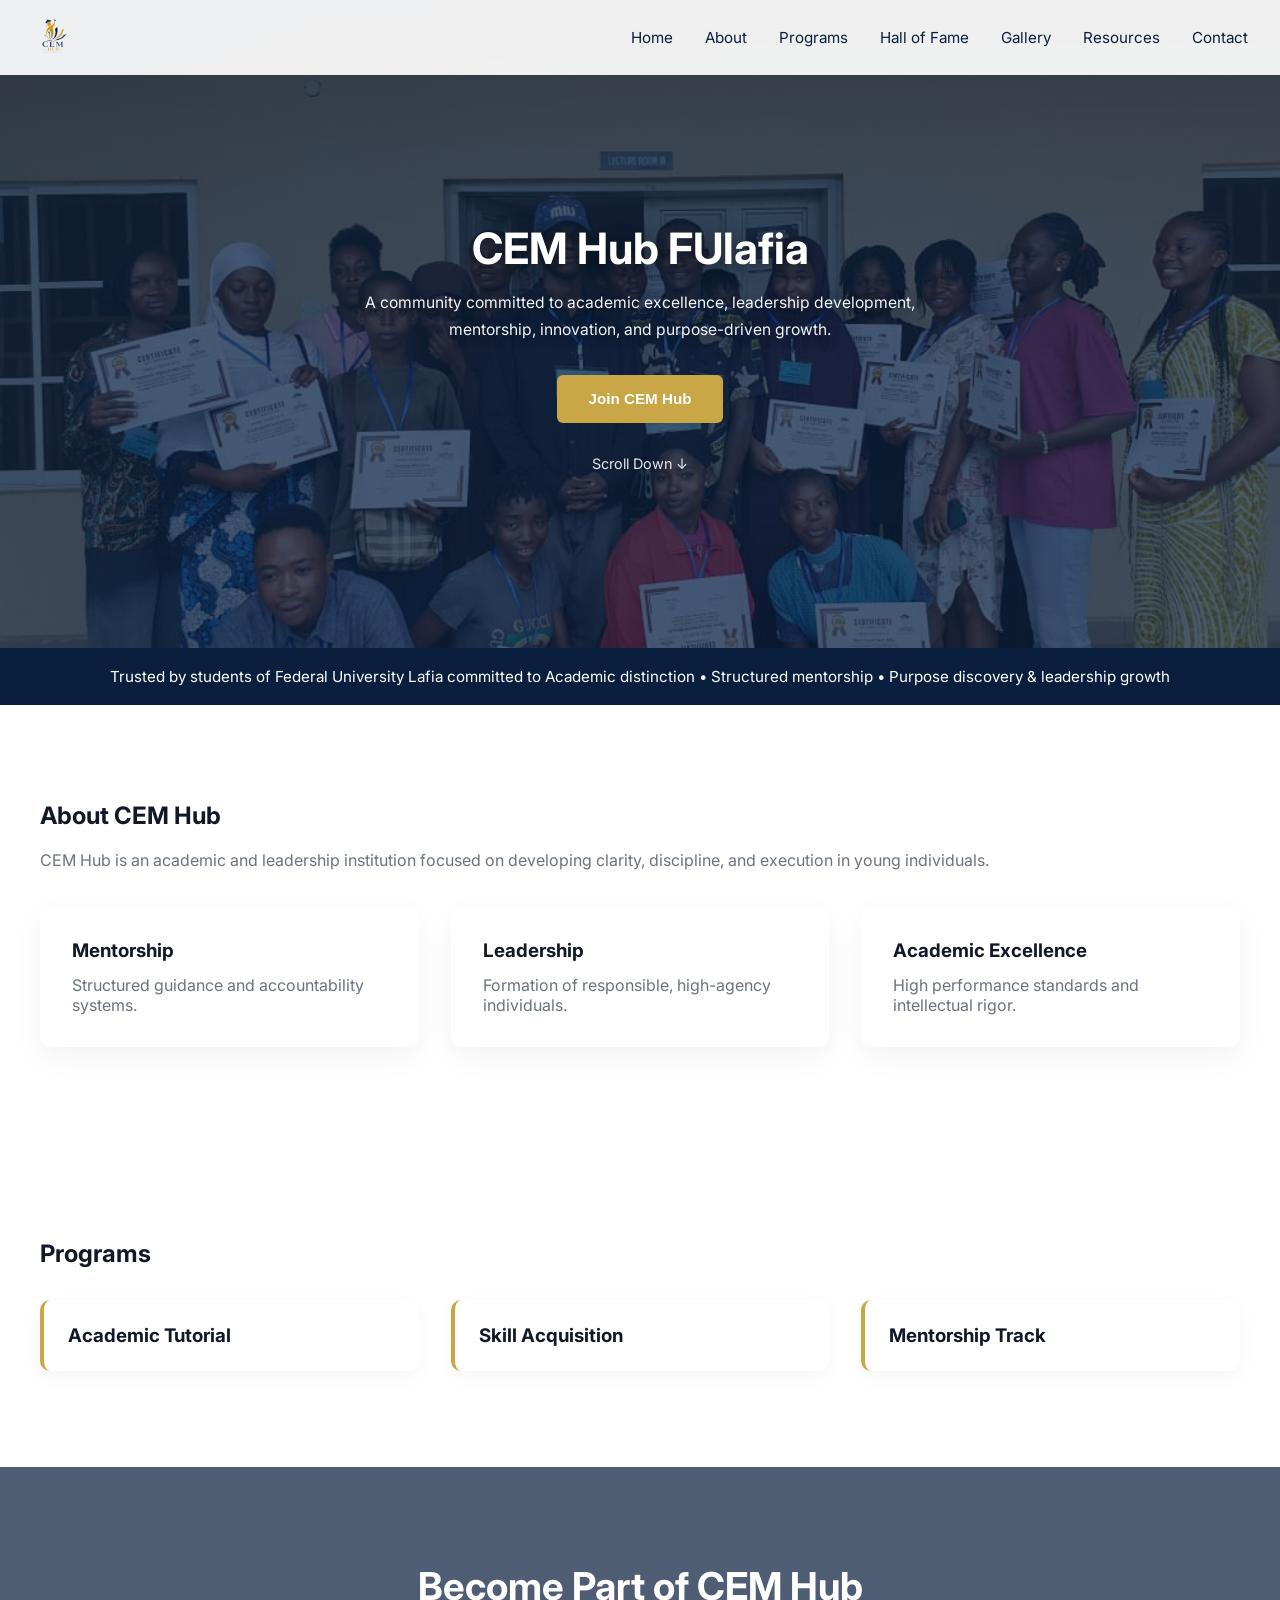
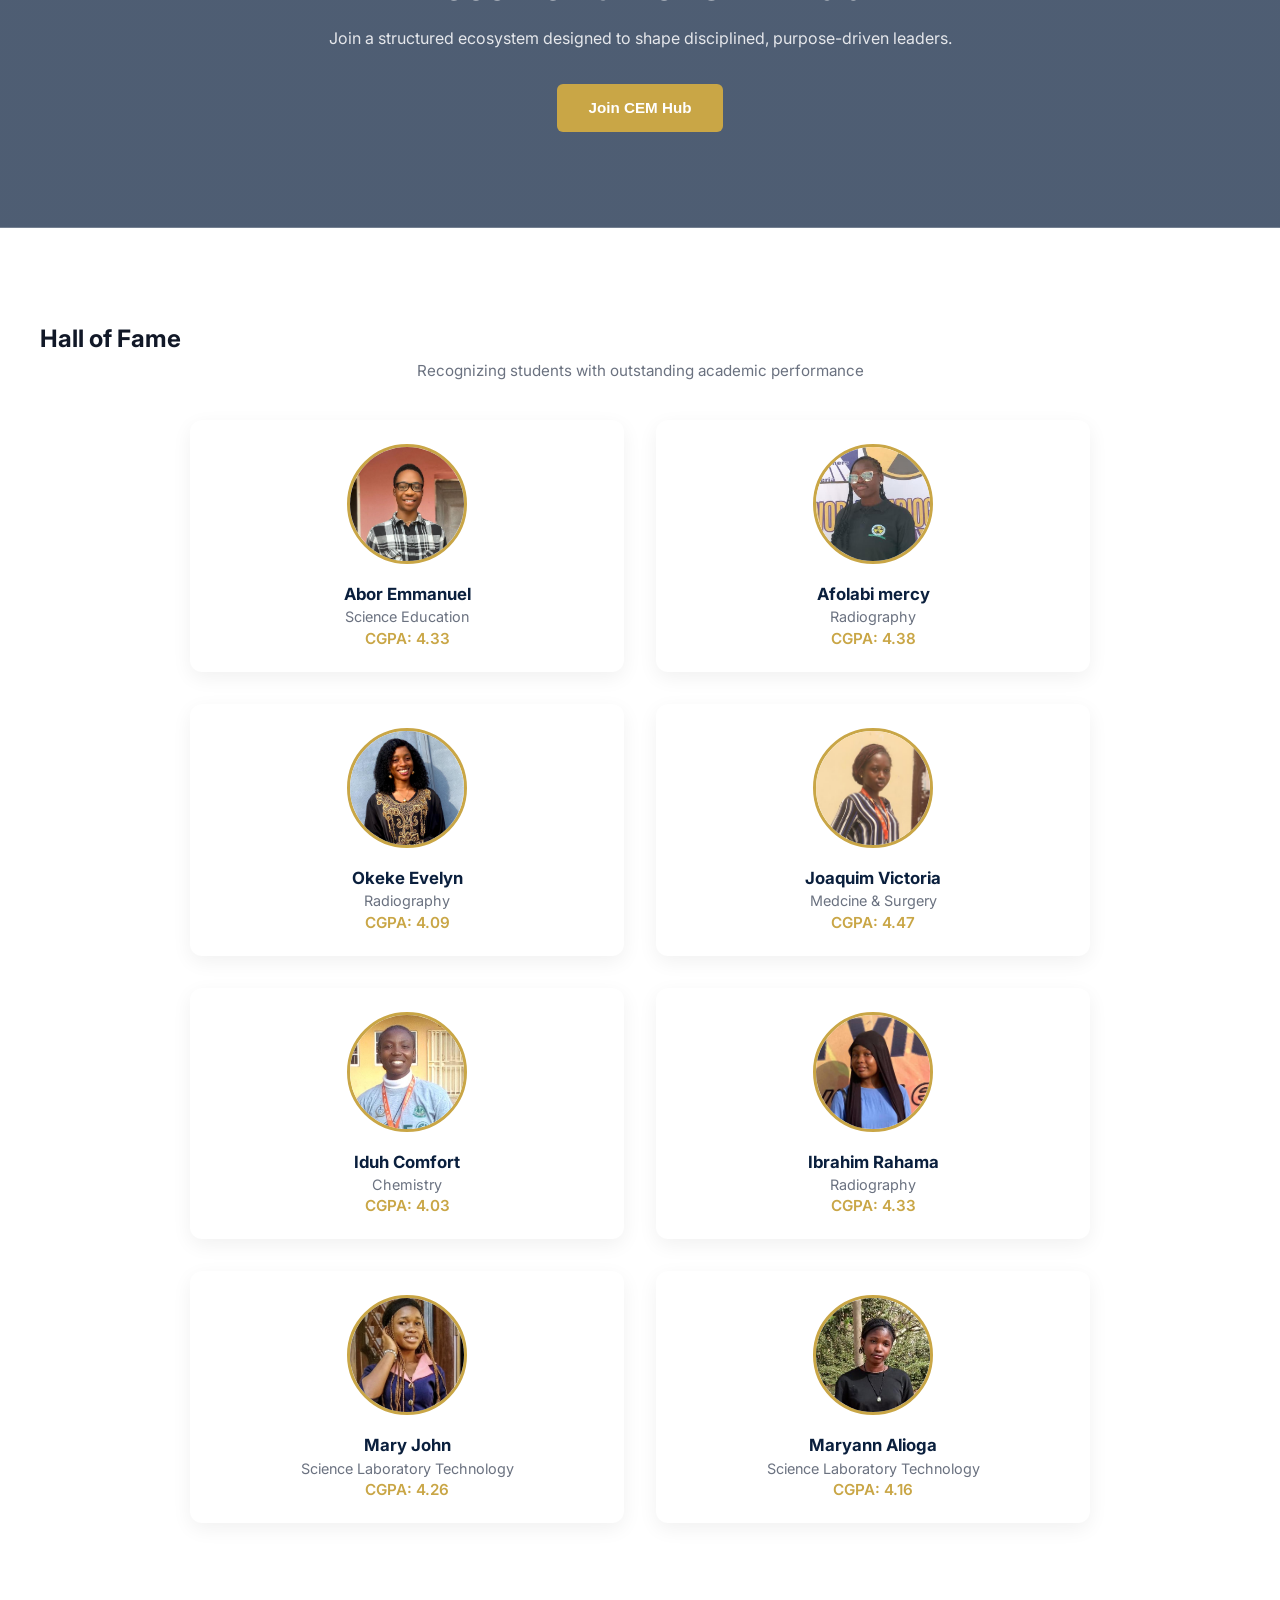
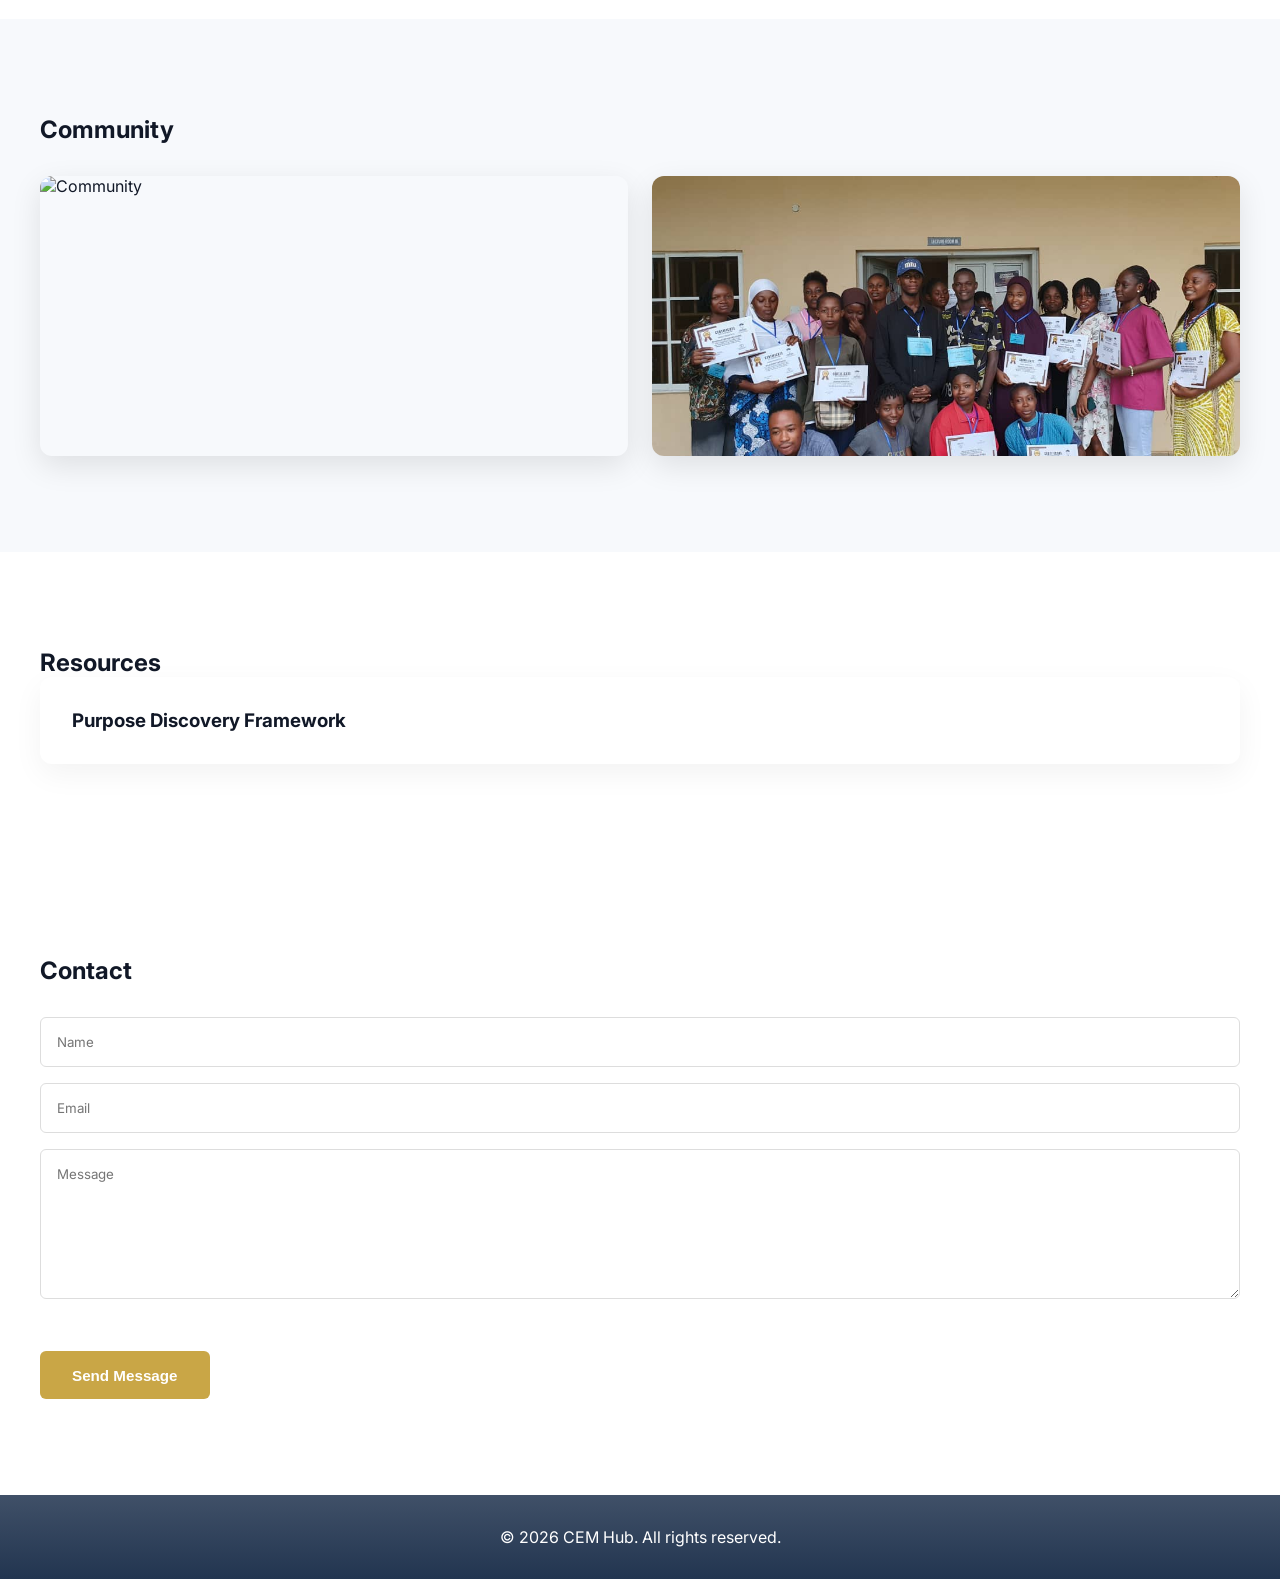
==== index.html @ 508ea8c3 "Update index.html" ====
<!DOCTYPE html>
<html lang="en">
<head>
<meta charset="UTF-8" />
<meta name="viewport" content="width=device-width, initial-scale=1.0" />

<title>CEM Hub - Academic & Leadership Development in Lafia</title>

<meta name="description" content="CEM Hub develops purpose-driven leaders through mentorship, leadership training, and academic excellence in Lafia, Nigeria."/>
<link rel="icon" href="/favicon.ico" sizes="any">
<link rel="icon" href="/favicon-16x16.png" type="image/png" sizes="16x16">
<link rel="icon" href="/favicon-32x32.png" type="image/png" sizes="32x32">
<link rel="apple-touch-icon" href="/apple-touch-icon.png" sizes="180x180">
<link rel="icon" href="/android-chrome-192x192.png" type="image/png" sizes="192x192">
<link rel="icon" href="/android-chrome-512x512.png" type="image/png" sizes="512x512">
<link rel="manifest" href="/site.webmanifest">

<link rel="preconnect" href="https://fonts.googleapis.com" />
<link rel="preconnect" href="https://fonts.gstatic.com" crossorigin />
<link href="https://fonts.googleapis.com/css2?family=Inter:wght@300;400;500;600;700&display=swap" rel="stylesheet"/>

<style>
:root{
  --primary:#0a1f3d;
  --accent:#c9a646;
  --bg:#f7f9fc;
  --text:#111827;
  --muted:#6b7280;
}
*{margin:0;padding:0;box-sizing:border-box;}
html{scroll-behavior:smooth;}
body{font-family:'Inter',sans-serif;color:var(--text);background:white;overflow-x:hidden;}
section{padding:6rem 2rem;}
.container{max-width:1200px;margin:auto;}
header{position:fixed;top:0;width:100%;z-index:4000;display:flex;justify-content:space-between;align-items:center;padding:1rem 2rem;background:rgba(255,255,255,0.92);backdrop-filter:blur(10px);border-bottom:1px solid #eee;}
.logo img{height:42px;width:auto;display:block;}
nav ul{display:flex;gap:2rem;list-style:none;}
nav a{text-decoration:none;color:var(--primary);font-size:0.95rem;transition:0.3s;}
nav a:hover{color:var(--accent);}
.hamburger{display:none;flex-direction:column;cursor:pointer;z-index:5000;}
.hamburger span{width:24px;height:3px;background:var(--primary);margin:4px 0;border-radius:10px;}
.mobile-menu{position:fixed;top:0;right:-100%;width:70%;height:100vh;background:white;padding:6rem 2rem 2rem;display:flex;flex-direction:column;gap:1rem;z-index:3000;transition:right .3s ease;}
.mobile-menu.active{right:0;}
.mobile-menu a{text-decoration:none;color:var(--primary);font-size:1.05rem;font-weight:500;padding:0.8rem 0;border-bottom:1px solid #eee;transition:0.3s;}
.mobile-menu a:hover{color:var(--accent);padding-left:6px;}
.hero{min-height:72vh;display:flex;align-items:center;justify-content:center;text-align:center;position:relative;color:white;padding:7rem 2rem 4rem;background:linear-gradient(rgba(10,31,61,0.72),rgba(10,31,61,0.72)),url('IMG-20250731-WA0247.jpg');background-size:cover;background-position:center;}
.hero-content{max-width:760px;}
.hero h1{font-size:2.7rem;line-height:1.15;margin-bottom:1rem;text-shadow:0 4px 20px rgba(0,0,0,0.6);}
.hero p{color:#f1f5f9;max-width:560px;margin:auto;line-height:1.7;font-size:0.98rem;text-shadow:0 2px 12px rgba(0,0,0,0.5);}
.scroll-indicator{margin-top:2rem;font-size:0.9rem;color:#e5e7eb;animation:float 1.8s infinite;}
@keyframes float{0%{transform:translateY(0)}50%{transform:translateY(6px)}100%{transform:translateY(0)}}
.btn{margin-top:2rem;padding:0.95rem 2rem;border:none;border-radius:6px;background:var(--accent);color:white;cursor:pointer;font-size:0.95rem;font-weight:600;transition:0.3s;}
.btn:hover{transform:translateY(-2px);box-shadow:0 10px 20px rgba(0,0,0,0.2);}
.trust{background:#0a1f3d;color:white;padding:1.2rem;text-align:center;font-size:0.95rem;}
.grid{display:grid;gap:2rem;}
.grid-3{grid-template-columns:repeat(auto-fit,minmax(250px,1fr));}
.card{background:white;padding:2rem;border-radius:12px;box-shadow:0 10px 30px rgba(0,0,0,0.05);transition:0.3s;}
.card:hover{transform:translateY(-6px);}
.program{border-left:4px solid var(--accent);padding:1.5rem;background:white;border-radius:10px;box-shadow:0 6px 20px rgba(0,0,0,0.04);transition:0.3s;}
.program:hover{transform:translateY(-5px);}
.cta{background:linear-gradient(rgba(10,31,61,0.72),rgba(10,31,61,0.72)),url('https://images.unsplash.com/photo-1522202176988-66273c2fd55f?q=80&w=1600&auto=format&fit=crop');background-size:cover;background-position:center;color:white;text-align:center;}
.cta h2{font-size:2.4rem;margin-bottom:1rem;}
.cta p{max-width:700px;margin:auto;color:#e5e7eb;line-height:1.7;}
.hall-sub{text-align:center;color:var(--muted);margin:0.5rem 0 2.5rem;font-size:0.95rem;}
.hall-grid{display:grid;grid-template-columns:repeat(2,1fr);gap:2rem;max-width:900px;margin:0 auto;}
.hall-card{text-align:center;padding:1.5rem 1rem;background:white;border-radius:12px;box-shadow:0 6px 20px rgba(0,0,0,0.06);transition:0.3s;}
.hall-card:hover{transform:translateY(-6px);box-shadow:0 12px 30px rgba(0,0,0,0.1);}
.hall-card img{width:120px;height:120px;border-radius:50%;object-fit:cover;border:3px solid var(--accent);margin-bottom:1rem;}
.hall-card h4{font-size:1.05rem;color:var(--primary);margin-bottom:0.3rem;}
.hall-card .dept{font-size:0.9rem;color:var(--muted);margin-bottom:0.2rem;}
.hall-card .cgpa{font-size:0.95rem;font-weight:600;color:var(--accent);}
@media(max-width:600px){.hall-grid{grid-template-columns:1fr;gap:1.5rem;}.hall-card img{width:100px;height:100px;}}
.gallery{display:grid;grid-template-columns:repeat(auto-fit,minmax(300px,1fr));gap:1.5rem;}
.gallery img{width:100%;height:280px;object-fit:cover;border-radius:12px;box-shadow:0 10px 30px rgba(0,0,0,0.1);transition:0.3s;}
.gallery img:hover{transform:scale(1.03);}
.resource-card{cursor:pointer;}
.article{display:none;margin-top:1rem;color:var(--muted);line-height:1.7;}
.read-more{color:var(--accent);cursor:pointer;font-size:0.9rem;display:inline-block;margin-top:0.8rem;}
form{margin-top:2rem;}
form input,form textarea{width:100%;padding:1rem;margin-bottom:1rem;border:1px solid #ddd;border-radius:6px;font-family:'Inter',sans-serif;}
textarea{min-height:150px;resize:vertical;}
footer{background:linear-gradient(rgba(10,31,61,0.78),rgba(10,31,61,0.9)),url('https://images.unsplash.com/photo-1496307042754-b4aa456c4a2d?q=80&w=1600&auto=format&fit=crop');background-size:cover;background-position:center;color:white;text-align:center;padding:2rem;}
.fade{opacity:0;transform:translateY(40px);transition:1s;}
.fade.show{opacity:1;transform:translateY(0);}
@media(max-width:768px){nav ul{display:none;}.hamburger{display:flex;}.hero{min-height:65vh;padding:6rem 1.5rem 3rem;}.hero h1{font-size:2rem;}.hero p{font-size:0.94rem;}section{padding:5rem 1.3rem;}.cta h2{font-size:2rem;}.gallery{grid-template-columns:1fr;}}
/* MODAL */
.modal{
  display:none;
  position:fixed;
  z-index:6000;
  left:0;
  top:0;
  width:100%;
  height:100%;
  background:rgba(0,0,0,0.6);
  backdrop-filter:blur(4px);
  align-items:center;
  justify-content:center;
  padding:1rem;
}
.modal.active{display:flex;}
.modal-content{
  background:white;
  padding:2.5rem 2rem;
  border-radius:16px;
  max-width:450px;
  width:100%;
  position:relative;
}
.close{
  position:absolute;
  top:1rem;
  right:1.2rem;
  font-size:1.8rem;
  cursor:pointer;
                         }
</style>
</head>

<body>

<header>
  <div class="logo">
    <img src="BackgroundEraser_20260510_060102032.png" alt="CEM Hub Logo">
  </div>
  <nav>
    <ul>
      <li><a href="#">Home</a></li>
      <li><a href="#about">About</a></li>
      <li><a href="#programs">Programs</a></li>
      <li><a href="#hall">Hall of Fame</a></li>
      <li><a href="#gallery">Gallery</a></li>
      <li><a href="#resources">Resources</a></li>
      <li><a href="#contact">Contact</a></li>
    </ul>
  </nav>
  <div class="hamburger" onclick="toggleMenu()">
    <span></span><span></span><span></span>
  </div>
</header>

<div class="mobile-menu" id="menu">
  <a href="#">Home</a>
  <a href="#about">About</a>
  <a href="#programs">Programs</a>
  <a href="#hall">Hall of Fame</a>
  <a href="#gallery">Gallery</a>
  <a href="#resources">Resources</a>
  <a href="#contact">Contact</a>
</div>

<section class="hero">
  <div class="hero-content">
    <h1>CEM Hub FUlafia</h1>
    <p>A community committed to academic excellence, leadership development, mentorship, innovation, and purpose-driven growth.</p>
    <button class="btn" onclick="openModal()">Join CEM Hub</button>
    <div class="scroll-indicator">Scroll Down ↓</div>
  </div>
</section>

<div class="trust">
  Trusted by students of Federal University Lafia committed to Academic distinction • Structured mentorship • Purpose discovery & leadership growth 
</div>

<section id="about" class="fade">
  <div class="container">
    <h2>About CEM Hub</h2>
    <p style="margin:1rem 0;color:var(--muted);line-height:1.8;">
      CEM Hub is an academic and leadership institution focused on developing clarity, discipline, and execution in young individuals.
    </p>
    <div class="grid grid-3" style="margin-top:2rem;">
      <div class="card"><h3>Mentorship</h3><p style="margin-top:0.8rem;color:var(--muted);">Structured guidance and accountability systems.</p></div>
      <div class="card"><h3>Leadership</h3><p style="margin-top:0.8rem;color:var(--muted);">Formation of responsible, high-agency individuals.</p></div>
      <div class="card"><h3>Academic Excellence</h3><p style="margin-top:0.8rem;color:var(--muted);">High performance standards and intellectual rigor.</p></div>
    </div>
  </div>
</section>

<section id="programs" class="fade">
  <div class="container">
    <h2>Programs</h2>
    <div class="grid grid-3" style="margin-top:2rem;">
      <div class="program"><h3>Academic Tutorial</h3></div>
      <div class="program"><h3>Skill Acquisition</h3></div>
      <div class="program"><h3>Mentorship Track</h3></div>
    </div>
  </div>
</section>

<section class="cta fade">
  <div class="container">
    <h2>Become Part of CEM Hub</h2>
    <p>Join a structured ecosystem designed to shape disciplined, purpose-driven leaders.</p>
    <button class="btn" onclick="openModal()">Join CEM Hub</button>
  </div>
</section>

<section id="hall" class="fade">
  <div class="container">
    <h2>Hall of Fame</h2>
    <p class="hall-sub">Recognizing students with outstanding academic performance</p>
    <div class="hall-grid">
      <div class="hall-card"><img src="IMG-20260510-WA0007.jpg" alt="Emmanuel"><h4>Abor Emmanuel</h4><p class="dept">Science Education</p><p class="cgpa">CGPA: 4.33</p></div>
      <div class="hall-card"><img src="IMG-20260510-WA0008.jpg" alt="Mercy"><h4>Afolabi mercy</h4><p class="dept">Radiography</p><p class="cgpa">CGPA: 4.38</p></div>
      <div class="hall-card"><img src="IMG-20260501-WA0028(1).jpg" alt="Evelyn"><h4>Okeke Evelyn</h4><p class="dept">Radiography</p><p class="cgpa">CGPA: 4.09</p></div>
      <div class="hall-card"><img src="IMG-20260510-WA0006.jpg" alt="Victoria"><h4>Joaquim Victoria</h4><p class="dept">Medcine & Surgery</p><p class="cgpa">CGPA: 4.47</p></div>
      <div class="hall-card"><img src="IMG-20260510-WA0010.jpg" alt="Comfort"><h4>Iduh Comfort</h4><p class="dept">Chemistry</p><p class="cgpa">CGPA: 4.03</p></div>
      <div class="hall-card"><img src="IMG-20260510-WA0011.jpg" alt="Rahama"><h4>Ibrahim Rahama</h4><p class="dept">Radiography</p><p class="cgpa">CGPA: 4.33</p></div>
      <div class="hall-card"><img src="IMG-20260510-WA0012.jpg" alt="Mary"><h4>Mary John</h4><p class="dept">Science Laboratory Technology</p><p class="cgpa">CGPA: 4.26</p></div>
      <div class="hall-card"><img src="IMG-20260510-WA0009.jpg" alt="Maryann"><h4>Maryann Alioga</h4><p class="dept">Science Laboratory Technology</p><p class="cgpa">CGPA: 4.16</p></div>
    </div>
  </div>
</section>

<section id="gallery" class="fade" style="background:var(--bg);">
  <div class="container">
    <h2>Community</h2>
    <div class="gallery" style="margin-top:2rem;">
      <img loading="lazy" src="https://images.unsplash.com/photo-1521737604893-d14cc237f11d?q=80&w=1200&auto=format&fit=crop" alt="Community"/>
      <img loading="lazy" src="IMG-20250731-WA0247.jpg" alt="Students"/>
    </div>
  </div>
</section>

<section id="resources" class="fade">
  <div class="container">
    <h2>Resources</h2>
    <div class="card resource-card" onclick="toggleArticle(this)">
      <h3>Purpose Discovery Framework</h3>
      <div class="article">
        <p>This framework helps individuals identify their strengths, direction, and meaningful path.</p>
        <span class="read-more" onclick="expandText(event,this)">Read more</span>
      </div>
    </div>
  </div>
</section>

<section id="contact" class="fade">
  <div class="container">
    <h2>Contact</h2>
    <form action="https://formsubmit.co/victorfidelis088@gmail.com" method="POST">
      <input type="text" name="name" placeholder="Name" required/>
      <input type="email" name="email" placeholder="Email" required/>
      <textarea name="message" placeholder="Message" required></textarea>
      <button class="btn">Send Message</button>
    </form>
  </div>
</section>

<footer>
  <p>© 2026 CEM Hub. All rights reserved.</p>
</footer>
<div id="joinModal" class="modal">
  <div class="modal-content">
    <span class="close" onclick="closeModal()">&times;</span>
    
    <h3>Join CEM Hub</h3>
    <p style="color:var(--muted); font-size:0.9rem; margin-bottom:1.5rem;">
      Fill this to register. Payment comes next.
    </p>

    <form id="joinForm">
      <input type="text" name="full_name" placeholder="Full Name" required>
      <input type="email" name="email" placeholder="Email" required>
      <input type="text" name="whatsapp_no" placeholder="WhatsApp Number" required>
      <input type="text" name="department" placeholder="Department">
      <input type="text" name="level" placeholder="Level e.g. 200L">
      <button type="submit" class="btn" style="width:100%;">Submit</button>
    </form>

    <div id="successMsg" style="display:none; text-align:center; color:#10b981; font-weight:600; margin-top:1rem;">
      ✓ Registration submitted!
    </div>
  </div>
</div>
  <script src="https://cdn.jsdelivr.net/npm/@supabase/supabase-js@2"></script>
<script>
document.addEventListener('DOMContentLoaded', function(){

  // Modal functions
  function openModal(){
    document.getElementById('joinModal').classList.add('active');
  }

  function closeModal(){
    document.getElementById('joinModal').classList.remove('active');
  }

  // Make them global for onclick
  window.openModal = openModal;
  window.closeModal = closeModal;

  // Mobile menu
  function toggleMenu(){
    document.getElementById('menu').classList.toggle('active');
  }
  window.toggleMenu = toggleMenu;

  // Resources toggle
  function toggleArticle(card){
    const article = card.querySelector('.article');
    article.style.display = article.style.display === 'block'? 'none' : 'block';
  }
  window.toggleArticle = toggleArticle;

  function expandText(e,btn){
    e.stopPropagation();
    btn.previousElementSibling.innerHTML += " More insights and deeper frameworks for leadership, clarity, discipline, and execution.";
    btn.style.display='none';
  }
  window.expandText = expandText;

  // Fade animation
  const observer = new IntersectionObserver((entries)=>{
    entries.forEach((entry)=>{
      if(entry.isIntersecting){
        entry.target.classList.add('show');
      }
    });
  },{threshold:0.1});
  document.querySelectorAll('.fade').forEach((el)=>{
    observer.observe(el);
  });

  // Initialize Supabase
  const supabaseUrl = 'https://fveuxzijvutieavzdfvg.supabase.co';
  const supabaseKey = 'eyJhbGciOiJIUzI1NiIsInR5cCI6IkpXVCJ9.eyJpc3MiOiJzdXBhYmFzZSIsInJlZiI6ImZ2ZXV4emlqdnV0aWVhdnpkZnZnIiwicm9sZSI6ImFub24iLCJpYXQiOjE3Nzg0MzYyNjAsImV4cCI6MjA5NDAxMjI2MH0.Z5K9D0rv2m6AjLqzIIUOXslFqEp69b8143maIu6Y9qU';
  const supabase = window.supabase.createClient(supabaseUrl, supabaseKey);

  // Form submit
  const form = document.getElementById('joinForm');
  if(form){
    form.addEventListener('submit', async function(e){
      e.preventDefault();

      const formData = new FormData(e.target);
      const data = Object.fromEntries(formData.entries());

      const { error } = await supabase.from('Members').upsert([data], { onConflict: 'email' });

      if(error){
        alert('Error: ' + error.message);
        console.log(error);
      } else {
        document.getElementById('joinForm').style.display = 'none';
        document.getElementById('successMsg').style.display = 'block';
        setTimeout(closeModal, 2000);
      }
    });
  }

});
</script>
</body>
</html>
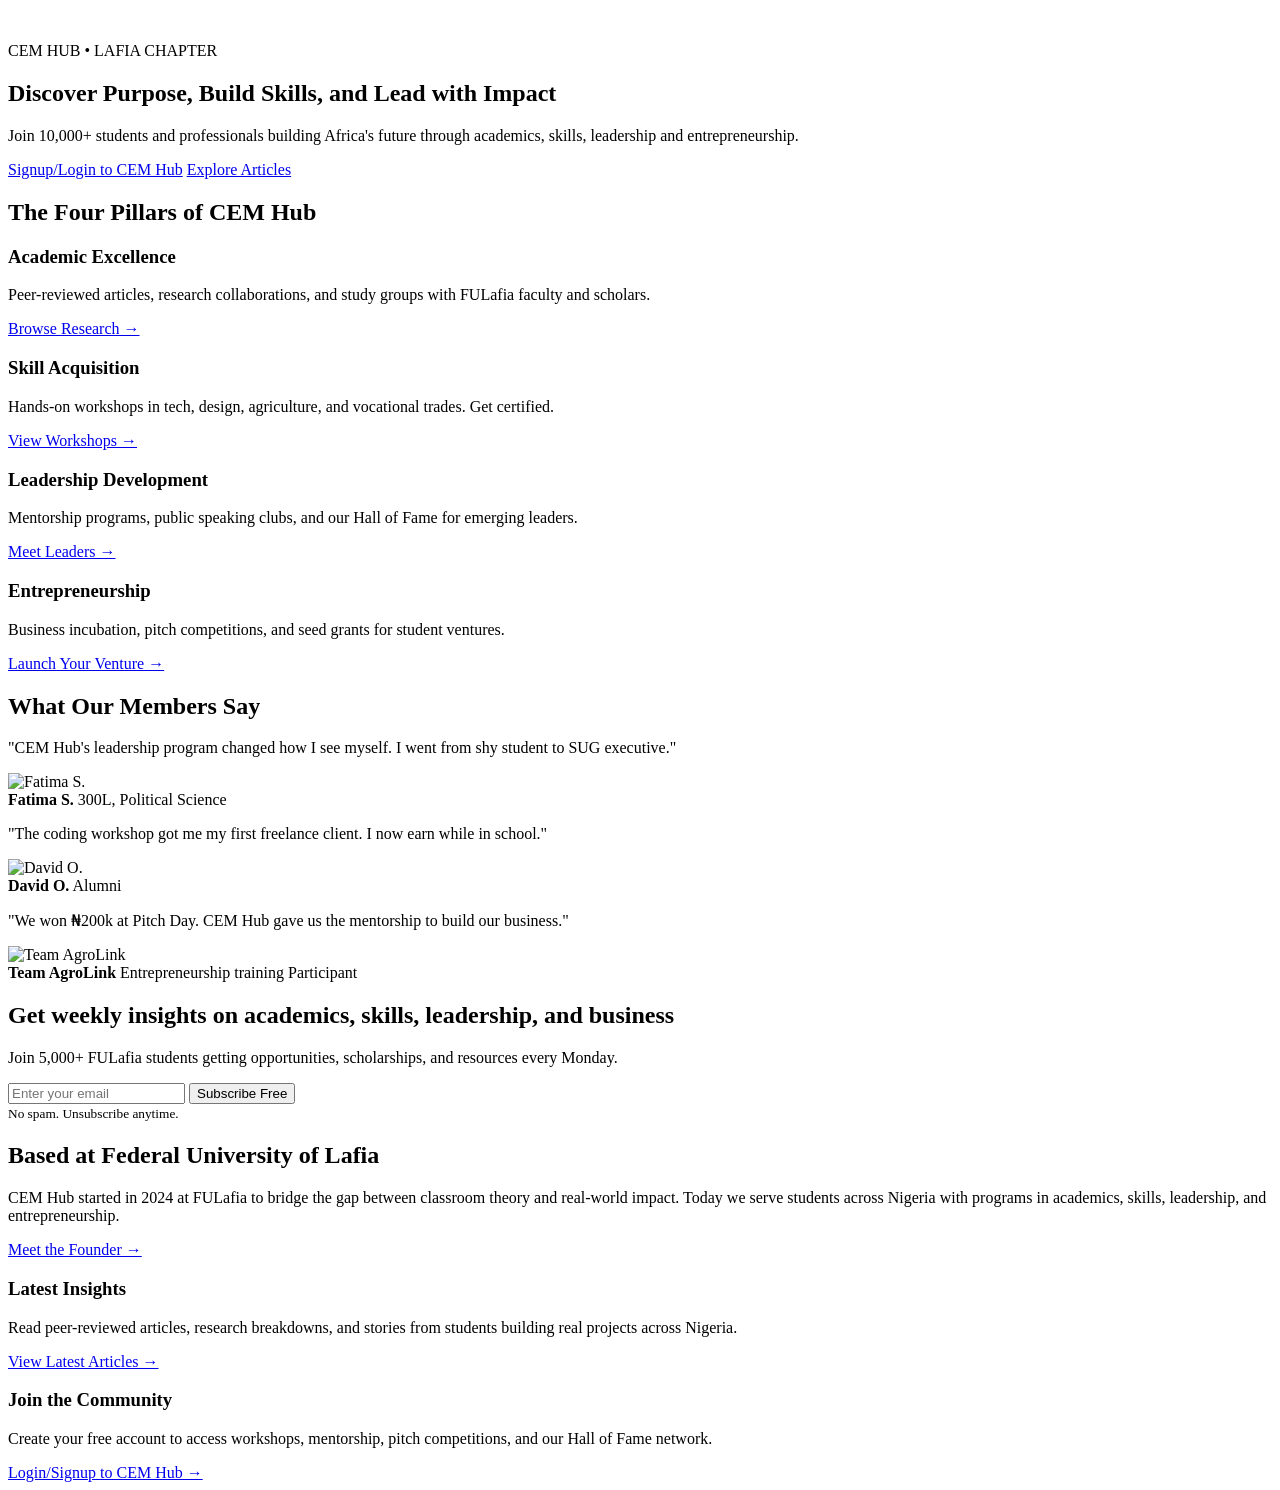
==== commit 192b6cf2: "Update index.html" ====
--- a/index.html
+++ b/index.html
@@ -1,12 +1,10 @@
 <!DOCTYPE html>
 <html lang="en">
 <head>
-<meta charset="UTF-8" />
-<meta name="viewport" content="width=device-width, initial-scale=1.0" />
-
-<title>CEM Hub - Academic & Leadership Development in Lafia</title>
-
-<meta name="description" content="CEM Hub develops purpose-driven leaders through mentorship, leadership training, and academic excellence in Lafia, Nigeria."/>
+  <meta charset="UTF-8">
+  <meta name="viewport" content="width=device-width, initial-scale=1.0">
+  <title>CEM Hub - Federal University of Lafia | Discover Purpose, Build Skills, Lead with Impact</title>
+  <meta name="description" content="CEM Hub helps students achieve the hights of academic excellence and develops purpose-driven leaders through mentorship, leadership training, and academic excellence in Lafia, Nigeria."/>
 <link rel="icon" href="/favicon.ico" sizes="any">
 <link rel="icon" href="/favicon-16x16.png" type="image/png" sizes="16x16">
 <link rel="icon" href="/favicon-32x32.png" type="image/png" sizes="32x32">
@@ -18,338 +16,173 @@
 <link rel="preconnect" href="https://fonts.googleapis.com" />
 <link rel="preconnect" href="https://fonts.gstatic.com" crossorigin />
 <link href="https://fonts.googleapis.com/css2?family=Inter:wght@300;400;500;600;700&display=swap" rel="stylesheet"/>
+  
+  <link rel="stylesheet" href="./CSS/style.css">
+</head>
+<body>
+  <main>
+    <!-- 1. Hero -->
+    <section class="hero">
+  <img 
+    src="https://images.unsplash.com/photo-1562774053-701939374585?q=80&w=1986&auto=format&fit=crop" 
+    alt="" 
+    class="hero-bg" 
+    loading="eager"
+    fetchpriority="high">
+      <div class="hero-content">
+        <p class="hero-location">CEM HUB • LAFIA CHAPTER</p>
+        <h1>Discover Purpose, Build Skills, and Lead with Impact</h1>
+        <p class="hero-subhead">Join 10,000+ students and professionals building Africa's future through academics, skills, leadership and entrepreneurship.</p>
+        <div class="hero-cta">
+          <a href="./login.html" class="btn btn-primary">Signup/Login to CEM Hub</a>
+          <a href="./blog.html" class="btn btn-secondary">Explore Articles</a>
+        </div>
+      </div>
+    </section>
 
-<style>
-:root{
-  --primary:#0a1f3d;
-  --accent:#c9a646;
-  --bg:#f7f9fc;
-  --text:#111827;
-  --muted:#6b7280;
-}
-*{margin:0;padding:0;box-sizing:border-box;}
-html{scroll-behavior:smooth;}
-body{font-family:'Inter',sans-serif;color:var(--text);background:white;overflow-x:hidden;}
-section{padding:6rem 2rem;}
-.container{max-width:1200px;margin:auto;}
-header{position:fixed;top:0;width:100%;z-index:4000;display:flex;justify-content:space-between;align-items:center;padding:1rem 2rem;background:rgba(255,255,255,0.92);backdrop-filter:blur(10px);border-bottom:1px solid #eee;}
-.logo img{height:42px;width:auto;display:block;}
-nav ul{display:flex;gap:2rem;list-style:none;}
-nav a{text-decoration:none;color:var(--primary);font-size:0.95rem;transition:0.3s;}
-nav a:hover{color:var(--accent);}
-.hamburger{display:none;flex-direction:column;cursor:pointer;z-index:5000;}
-.hamburger span{width:24px;height:3px;background:var(--primary);margin:4px 0;border-radius:10px;}
-.mobile-menu{position:fixed;top:0;right:-100%;width:70%;height:100vh;background:white;padding:6rem 2rem 2rem;display:flex;flex-direction:column;gap:1rem;z-index:3000;transition:right .3s ease;}
-.mobile-menu.active{right:0;}
-.mobile-menu a{text-decoration:none;color:var(--primary);font-size:1.05rem;font-weight:500;padding:0.8rem 0;border-bottom:1px solid #eee;transition:0.3s;}
-.mobile-menu a:hover{color:var(--accent);padding-left:6px;}
-.hero{min-height:72vh;display:flex;align-items:center;justify-content:center;text-align:center;position:relative;color:white;padding:7rem 2rem 4rem;background:linear-gradient(rgba(10,31,61,0.72),rgba(10,31,61,0.72)),url('IMG-20250731-WA0247.jpg');background-size:cover;background-position:center;}
-.hero-content{max-width:760px;}
-.hero h1{font-size:2.7rem;line-height:1.15;margin-bottom:1rem;text-shadow:0 4px 20px rgba(0,0,0,0.6);}
-.hero p{color:#f1f5f9;max-width:560px;margin:auto;line-height:1.7;font-size:0.98rem;text-shadow:0 2px 12px rgba(0,0,0,0.5);}
-.scroll-indicator{margin-top:2rem;font-size:0.9rem;color:#e5e7eb;animation:float 1.8s infinite;}
-@keyframes float{0%{transform:translateY(0)}50%{transform:translateY(6px)}100%{transform:translateY(0)}}
-.btn{margin-top:2rem;padding:0.95rem 2rem;border:none;border-radius:6px;background:var(--accent);color:white;cursor:pointer;font-size:0.95rem;font-weight:600;transition:0.3s;}
-.btn:hover{transform:translateY(-2px);box-shadow:0 10px 20px rgba(0,0,0,0.2);}
-.trust{background:#0a1f3d;color:white;padding:1.2rem;text-align:center;font-size:0.95rem;}
-.grid{display:grid;gap:2rem;}
-.grid-3{grid-template-columns:repeat(auto-fit,minmax(250px,1fr));}
-.card{background:white;padding:2rem;border-radius:12px;box-shadow:0 10px 30px rgba(0,0,0,0.05);transition:0.3s;}
-.card:hover{transform:translateY(-6px);}
-.program{border-left:4px solid var(--accent);padding:1.5rem;background:white;border-radius:10px;box-shadow:0 6px 20px rgba(0,0,0,0.04);transition:0.3s;}
-.program:hover{transform:translateY(-5px);}
-.cta{background:linear-gradient(rgba(10,31,61,0.72),rgba(10,31,61,0.72)),url('https://images.unsplash.com/photo-1522202176988-66273c2fd55f?q=80&w=1600&auto=format&fit=crop');background-size:cover;background-position:center;color:white;text-align:center;}
-.cta h2{font-size:2.4rem;margin-bottom:1rem;}
-.cta p{max-width:700px;margin:auto;color:#e5e7eb;line-height:1.7;}
-.hall-sub{text-align:center;color:var(--muted);margin:0.5rem 0 2.5rem;font-size:0.95rem;}
-.hall-grid{display:grid;grid-template-columns:repeat(2,1fr);gap:2rem;max-width:900px;margin:0 auto;}
-.hall-card{text-align:center;padding:1.5rem 1rem;background:white;border-radius:12px;box-shadow:0 6px 20px rgba(0,0,0,0.06);transition:0.3s;}
-.hall-card:hover{transform:translateY(-6px);box-shadow:0 12px 30px rgba(0,0,0,0.1);}
-.hall-card img{width:120px;height:120px;border-radius:50%;object-fit:cover;border:3px solid var(--accent);margin-bottom:1rem;}
-.hall-card h4{font-size:1.05rem;color:var(--primary);margin-bottom:0.3rem;}
-.hall-card .dept{font-size:0.9rem;color:var(--muted);margin-bottom:0.2rem;}
-.hall-card .cgpa{font-size:0.95rem;font-weight:600;color:var(--accent);}
-@media(max-width:600px){.hall-grid{grid-template-columns:1fr;gap:1.5rem;}.hall-card img{width:100px;height:100px;}}
-.gallery{display:grid;grid-template-columns:repeat(auto-fit,minmax(300px,1fr));gap:1.5rem;}
-.gallery img{width:100%;height:280px;object-fit:cover;border-radius:12px;box-shadow:0 10px 30px rgba(0,0,0,0.1);transition:0.3s;}
-.gallery img:hover{transform:scale(1.03);}
-.resource-card{cursor:pointer;}
-.article{display:none;margin-top:1rem;color:var(--muted);line-height:1.7;}
-.read-more{color:var(--accent);cursor:pointer;font-size:0.9rem;display:inline-block;margin-top:0.8rem;}
-form{margin-top:2rem;}
-form input,form textarea{width:100%;padding:1rem;margin-bottom:1rem;border:1px solid #ddd;border-radius:6px;font-family:'Inter',sans-serif;}
-textarea{min-height:150px;resize:vertical;}
-footer{background:linear-gradient(rgba(10,31,61,0.78),rgba(10,31,61,0.9)),url('https://images.unsplash.com/photo-1496307042754-b4aa456c4a2d?q=80&w=1600&auto=format&fit=crop');background-size:cover;background-position:center;color:white;text-align:center;padding:2rem;}
-.fade{opacity:0;transform:translateY(40px);transition:1s;}
-.fade.show{opacity:1;transform:translateY(0);}
-@media(max-width:768px){nav ul{display:none;}.hamburger{display:flex;}.hero{min-height:65vh;padding:6rem 1.5rem 3rem;}.hero h1{font-size:2rem;}.hero p{font-size:0.94rem;}section{padding:5rem 1.3rem;}.cta h2{font-size:2rem;}.gallery{grid-template-columns:1fr;}}
-/* MODAL */
-.modal{
-  display:none;
-  position:fixed;
-  z-index:6000;
-  left:0;
-  top:0;
-  width:100%;
-  height:100%;
-  background:rgba(0,0,0,0.6);
-  backdrop-filter:blur(4px);
-  align-items:center;
-  justify-content:center;
-  padding:1rem;
-}
-.modal.active{display:flex;}
-.modal-content{
-  background:white;
-  padding:2.5rem 2rem;
-  border-radius:16px;
-  max-width:450px;
-  width:100%;
-  position:relative;
-}
-.close{
-  position:absolute;
-  top:1rem;
-  right:1.2rem;
-  font-size:1.8rem;
-  cursor:pointer;
-                         }
-</style>
-</head>
-
-<body>
-
-<header>
-  <div class="logo">
-    <img src="BackgroundEraser_20260510_060102032.png" alt="CEM Hub Logo">
-  </div>
-  <nav>
-    <ul>
-      <li><a href="#">Home</a></li>
-      <li><a href="#about">About</a></li>
-      <li><a href="#programs">Programs</a></li>
-      <li><a href="#hall">Hall of Fame</a></li>
-      <li><a href="#gallery">Gallery</a></li>
-      <li><a href="#resources">Resources</a></li>
-      <li><a href="#contact">Contact</a></li>
-    </ul>
-  </nav>
-  <div class="hamburger" onclick="toggleMenu()">
-    <span></span><span></span><span></span>
-  </div>
-</header>
-
-<div class="mobile-menu" id="menu">
-  <a href="#">Home</a>
-  <a href="#about">About</a>
-  <a href="#programs">Programs</a>
-  <a href="#hall">Hall of Fame</a>
-  <a href="#gallery">Gallery</a>
-  <a href="#resources">Resources</a>
-  <a href="#contact">Contact</a>
-</div>
-
-<section class="hero">
-  <div class="hero-content">
-    <h1>CEM Hub FUlafia</h1>
-    <p>A community committed to academic excellence, leadership development, mentorship, innovation, and purpose-driven growth.</p>
-    <button class="btn" onclick="openModal()">Join CEM Hub</button>
-    <div class="scroll-indicator">Scroll Down ↓</div>
-  </div>
-</section>
-
-<div class="trust">
-  Trusted by students of Federal University Lafia committed to Academic distinction • Structured mentorship • Purpose discovery & leadership growth 
-</div>
-
-<section id="about" class="fade">
+    <!-- 2. 4 Pillars -->
+<section id="pillars" class="pillars">
   <div class="container">
-    <h2>About CEM Hub</h2>
-    <p style="margin:1rem 0;color:var(--muted);line-height:1.8;">
-      CEM Hub is an academic and leadership institution focused on developing clarity, discipline, and execution in young individuals.
-    </p>
-    <div class="grid grid-3" style="margin-top:2rem;">
-      <div class="card"><h3>Mentorship</h3><p style="margin-top:0.8rem;color:var(--muted);">Structured guidance and accountability systems.</p></div>
-      <div class="card"><h3>Leadership</h3><p style="margin-top:0.8rem;color:var(--muted);">Formation of responsible, high-agency individuals.</p></div>
-      <div class="card"><h3>Academic Excellence</h3><p style="margin-top:0.8rem;color:var(--muted);">High performance standards and intellectual rigor.</p></div>
+    <h2 class="section-title reveal">The Four Pillars of CEM Hub</h2>
+    <div class="pillars-grid">
+      <article class="pillar-card reveal">
+        <h3>Academic Excellence</h3>
+        <p>Peer-reviewed articles, research collaborations, and study groups with FULafia faculty and scholars.</p>
+        <a href="./blog.html?cat=academic">Browse Research →</a>
+      </article>
+      
+      <article class="pillar-card reveal">
+        <h3>Skill Acquisition</h3>
+        <p>Hands-on workshops in tech, design, agriculture, and vocational trades. Get certified.</p>
+        <a href="./blog.html?cat=skills">View Workshops →</a>
+      </article>
+      
+      <article class="pillar-card reveal">
+        <h3>Leadership Development</h3>
+        <p>Mentorship programs, public speaking clubs, and our Hall of Fame for emerging leaders.</p>
+        <a href="./hall-of-fame.html">Meet Leaders →</a>
+      </article>
+      
+      <article class="pillar-card reveal">
+        <h3>Entrepreneurship</h3>
+        <p>Business incubation, pitch competitions, and seed grants for student ventures.</p>
+        <a href="./blog.html?cat=business">Launch Your Venture →</a>
+      </article>
     </div>
   </div>
 </section>
 
-<section id="programs" class="fade">
+
+    <!-- 7. Testimonials -->
+    <section class="testimonials">
+      <div class="container">
+        <h2 class="section-title">What Our Members Say</h2>
+        <div class="testimonials-grid">
+          <article class="testimonial-card">
+            <p>"CEM Hub's leadership program changed how I see myself. I went from shy student to SUG executive."</p>
+            <div class="testimonial-author">
+              <img src="./assets/avatar1.jpg" alt="Fatima S." loading="lazy">
+              <div>
+                <strong>Fatima S.</strong>
+                <span>300L, Political Science</span>
+              </div>
+            </div>
+          </article>
+          <article class="testimonial-card">
+            <p>"The coding workshop got me my first freelance client. I now earn while in school."</p>
+            <div class="testimonial-author">
+              <img src="./assets/avatar2.jpg" alt="David O." loading="lazy">
+              <div>
+                <strong>David O.</strong>
+                <span>Alumni</span>
+              </div>
+            </div>
+          </article>
+          <article class="testimonial-card">
+            <p>"We won ₦200k at Pitch Day. CEM Hub gave us the mentorship to build our business."</p>
+            <div class="testimonial-author">
+              <img src="./assets/avatar3.jpg" alt="Team AgroLink" loading="lazy">
+              <div>
+                <strong>Team AgroLink</strong>
+                <span>Entrepreneurship training Participant</span>
+              </div>
+            </div>
+          </article>
+        </div>
+      </div>
+    </section>
+
+    <!-- 8. Newsletter CTA -->
+    <section class="newsletter">
+      <div class="container newsletter-box">
+        <div class="newsletter-content">
+          <h2>Get weekly insights on academics, skills, leadership, and business</h2>
+          <p>Join 5,000+ FULafia students getting opportunities, scholarships, and resources every Monday.</p>
+          <form id="newsletterForm" class="newsletter-form">
+            <input type="email" placeholder="Enter your email" required>
+            <button type="submit" class="btn btn-primary">Subscribe Free</button>
+          </form>
+          <small>No spam. Unsubscribe anytime.</small>
+        </div>
+      </div>
+    </section>
+
+    <!-- About Preview -->
+<section class="about-preview">
   <div class="container">
-    <h2>Programs</h2>
-    <div class="grid grid-3" style="margin-top:2rem;">
-      <div class="program"><h3>Academic Tutorial</h3></div>
-      <div class="program"><h3>Skill Acquisition</h3></div>
-      <div class="program"><h3>Mentorship Track</h3></div>
-    </div>
-  </div>
-</section>
+    <div class="about-grid">
+      <div class="about-card">
+        <h2>Based at Federal University of Lafia</h2>
+        <p>CEM Hub started in 2024 at FULafia to bridge the gap between classroom theory and real-world impact. Today we serve students across Nigeria with programs in academics, skills, leadership, and entrepreneurship.</p>
+        <a href="./founder.html" class="btn btn-outline">Meet the Founder →</a>
+      </div>
 
-<section class="cta fade">
-  <div class="container">
-    <h2>Become Part of CEM Hub</h2>
-    <p>Join a structured ecosystem designed to shape disciplined, purpose-driven leaders.</p>
-    <button class="btn" onclick="openModal()">Join CEM Hub</button>
-  </div>
-</section>
+      <div class="about-card">
+        <h3>Latest Insights</h3>
+        <p>Read peer-reviewed articles, research breakdowns, and stories from students building real projects across Nigeria.</p>
+        <a href="./blog.html" class="btn btn-outline">View Latest Articles →</a>
+      </div>
 
-<section id="hall" class="fade">
-  <div class="container">
-    <h2>Hall of Fame</h2>
-    <p class="hall-sub">Recognizing students with outstanding academic performance</p>
-    <div class="hall-grid">
-      <div class="hall-card"><img src="IMG-20260510-WA0007.jpg" alt="Emmanuel"><h4>Abor Emmanuel</h4><p class="dept">Science Education</p><p class="cgpa">CGPA: 4.33</p></div>
-      <div class="hall-card"><img src="IMG-20260510-WA0008.jpg" alt="Mercy"><h4>Afolabi mercy</h4><p class="dept">Radiography</p><p class="cgpa">CGPA: 4.38</p></div>
-      <div class="hall-card"><img src="IMG-20260501-WA0028(1).jpg" alt="Evelyn"><h4>Okeke Evelyn</h4><p class="dept">Radiography</p><p class="cgpa">CGPA: 4.09</p></div>
-      <div class="hall-card"><img src="IMG-20260510-WA0006.jpg" alt="Victoria"><h4>Joaquim Victoria</h4><p class="dept">Medcine & Surgery</p><p class="cgpa">CGPA: 4.47</p></div>
-      <div class="hall-card"><img src="IMG-20260510-WA0010.jpg" alt="Comfort"><h4>Iduh Comfort</h4><p class="dept">Chemistry</p><p class="cgpa">CGPA: 4.03</p></div>
-      <div class="hall-card"><img src="IMG-20260510-WA0011.jpg" alt="Rahama"><h4>Ibrahim Rahama</h4><p class="dept">Radiography</p><p class="cgpa">CGPA: 4.33</p></div>
-      <div class="hall-card"><img src="IMG-20260510-WA0012.jpg" alt="Mary"><h4>Mary John</h4><p class="dept">Science Laboratory Technology</p><p class="cgpa">CGPA: 4.26</p></div>
-      <div class="hall-card"><img src="IMG-20260510-WA0009.jpg" alt="Maryann"><h4>Maryann Alioga</h4><p class="dept">Science Laboratory Technology</p><p class="cgpa">CGPA: 4.16</p></div>
-    </div>
-  </div>
-</section>
-
-<section id="gallery" class="fade" style="background:var(--bg);">
-  <div class="container">
-    <h2>Community</h2>
-    <div class="gallery" style="margin-top:2rem;">
-      <img loading="lazy" src="https://images.unsplash.com/photo-1521737604893-d14cc237f11d?q=80&w=1200&auto=format&fit=crop" alt="Community"/>
-      <img loading="lazy" src="IMG-20250731-WA0247.jpg" alt="Students"/>
-    </div>
-  </div>
-</section>
-
-<section id="resources" class="fade">
-  <div class="container">
-    <h2>Resources</h2>
-    <div class="card resource-card" onclick="toggleArticle(this)">
-      <h3>Purpose Discovery Framework</h3>
-      <div class="article">
-        <p>This framework helps individuals identify their strengths, direction, and meaningful path.</p>
-        <span class="read-more" onclick="expandText(event,this)">Read more</span>
+      <div class="about-card">
+        <h3>Join the Community</h3>
+        <p>Create your free account to access workshops, mentorship, pitch competitions, and our Hall of Fame network.</p>
+        <a href="./login.html" class="btn btn-outline">Login/Signup to CEM Hub →</a>
       </div>
     </div>
   </div>
 </section>
+    
+  </main>
 
-<section id="contact" class="fade">
-  <div class="container">
-    <h2>Contact</h2>
-    <form action="https://formsubmit.co/victorfidelis088@gmail.com" method="POST">
-      <input type="text" name="name" placeholder="Name" required/>
-      <input type="email" name="email" placeholder="Email" required/>
-      <textarea name="message" placeholder="Message" required></textarea>
-      <button class="btn">Send Message</button>
-    </form>
-  </div>
-</section>
-
-<footer>
-  <p>© 2026 CEM Hub. All rights reserved.</p>
-</footer>
-<div id="joinModal" class="modal">
-  <div class="modal-content">
-    <span class="close" onclick="closeModal()">&times;</span>
+  <script type="module">
+    import { initLayout } from './js/layout.js'
+    import { supabase } from './js/supabase.js'
     
-    <h3>Join CEM Hub</h3>
-    <p style="color:var(--muted); font-size:0.9rem; margin-bottom:1.5rem;">
-      Fill this to register. Payment comes next.
-    </p>
-
-    <form id="joinForm">
-      <input type="text" name="full_name" placeholder="Full Name" required>
-      <input type="email" name="email" placeholder="Email" required>
-      <input type="text" name="whatsapp_no" placeholder="WhatsApp Number" required>
-      <input type="text" name="department" placeholder="Department">
-      <input type="text" name="level" placeholder="Level e.g. 200L">
-      <button type="submit" class="btn" style="width:100%;">Submit</button>
-    </form>
-
-    <div id="successMsg" style="display:none; text-align:center; color:#10b981; font-weight:600; margin-top:1rem;">
-      ✓ Registration submitted!
-    </div>
-  </div>
-</div>
-  <script src="https://cdn.jsdelivr.net/npm/@supabase/supabase-js@2"></script>
-<script>
-document.addEventListener('DOMContentLoaded', function(){
-
-  // Modal functions
-  function openModal(){
-    document.getElementById('joinModal').classList.add('active');
-  }
-
-  function closeModal(){
-    document.getElementById('joinModal').classList.remove('active');
-  }
-
-  // Make them global for onclick
-  window.openModal = openModal;
-  window.closeModal = closeModal;
-
-  // Mobile menu
-  function toggleMenu(){
-    document.getElementById('menu').classList.toggle('active');
-  }
-  window.toggleMenu = toggleMenu;
-
-  // Resources toggle
-  function toggleArticle(card){
-    const article = card.querySelector('.article');
-    article.style.display = article.style.display === 'block'? 'none' : 'block';
-  }
-  window.toggleArticle = toggleArticle;
-
-  function expandText(e,btn){
-    e.stopPropagation();
-    btn.previousElementSibling.innerHTML += " More insights and deeper frameworks for leadership, clarity, discipline, and execution.";
-    btn.style.display='none';
-  }
-  window.expandText = expandText;
-
-  // Fade animation
-  const observer = new IntersectionObserver((entries)=>{
-    entries.forEach((entry)=>{
-      if(entry.isIntersecting){
-        entry.target.classList.add('show');
+    await initLayout()
+    
+    // Card reveal transition 
+  const observer = new IntersectionObserver((entries) => {
+    entries.forEach(entry => {
+      if (entry.isIntersecting) {
+        entry.target.classList.add('active');
+        observer.unobserve(entry.target);
       }
     });
-  },{threshold:0.1});
-  document.querySelectorAll('.fade').forEach((el)=>{
-    observer.observe(el);
+  }, {
+    threshold: 0.15,
+    rootMargin: '0px 0px -50px 0px' // triggers a bit early
   });
 
-  // Initialize Supabase
-  const supabaseUrl = 'https://fveuxzijvutieavzdfvg.supabase.co';
-  const supabaseKey = 'eyJhbGciOiJIUzI1NiIsInR5cCI6IkpXVCJ9.eyJpc3MiOiJzdXBhYmFzZSIsInJlZiI6ImZ2ZXV4emlqdnV0aWVhdnpkZnZnIiwicm9sZSI6ImFub24iLCJpYXQiOjE3Nzg0MzYyNjAsImV4cCI6MjA5NDAxMjI2MH0.Z5K9D0rv2m6AjLqzIIUOXslFqEp69b8143maIu6Y9qU';
-  const supabase = window.supabase.createClient(supabaseUrl, supabaseKey);
-
-  // Form submit
-  const form = document.getElementById('joinForm');
-  if(form){
-    form.addEventListener('submit', async function(e){
-      e.preventDefault();
-
-      const formData = new FormData(e.target);
-      const data = Object.fromEntries(formData.entries());
-
-      const { error } = await supabase.from('Members').upsert([data], { onConflict: 'email' });
-
-      if(error){
-        alert('Error: ' + error.message);
-        console.log(error);
-      } else {
-        document.getElementById('joinForm').style.display = 'none';
-        document.getElementById('successMsg').style.display = 'block';
-        setTimeout(closeModal, 2000);
-      }
-    });
-  }
-
-});
-</script>
+  document.querySelectorAll('.reveal').forEach(el => observer.observe(el));
+    // Newsletter form handler
+    document.getElementById('newsletterForm')?.addEventListener('submit', async (e) => {
+      e.preventDefault()
+      const email = e.target.querySelector('input').value
+      // TODO: Add to Supabase 'newsletter_subscribers' table
+      alert(`Thanks! ${email} subscribed.`)
+      e.target.reset()
+    })
+  </script>
 </body>
-</html>
+                </html>
+          
